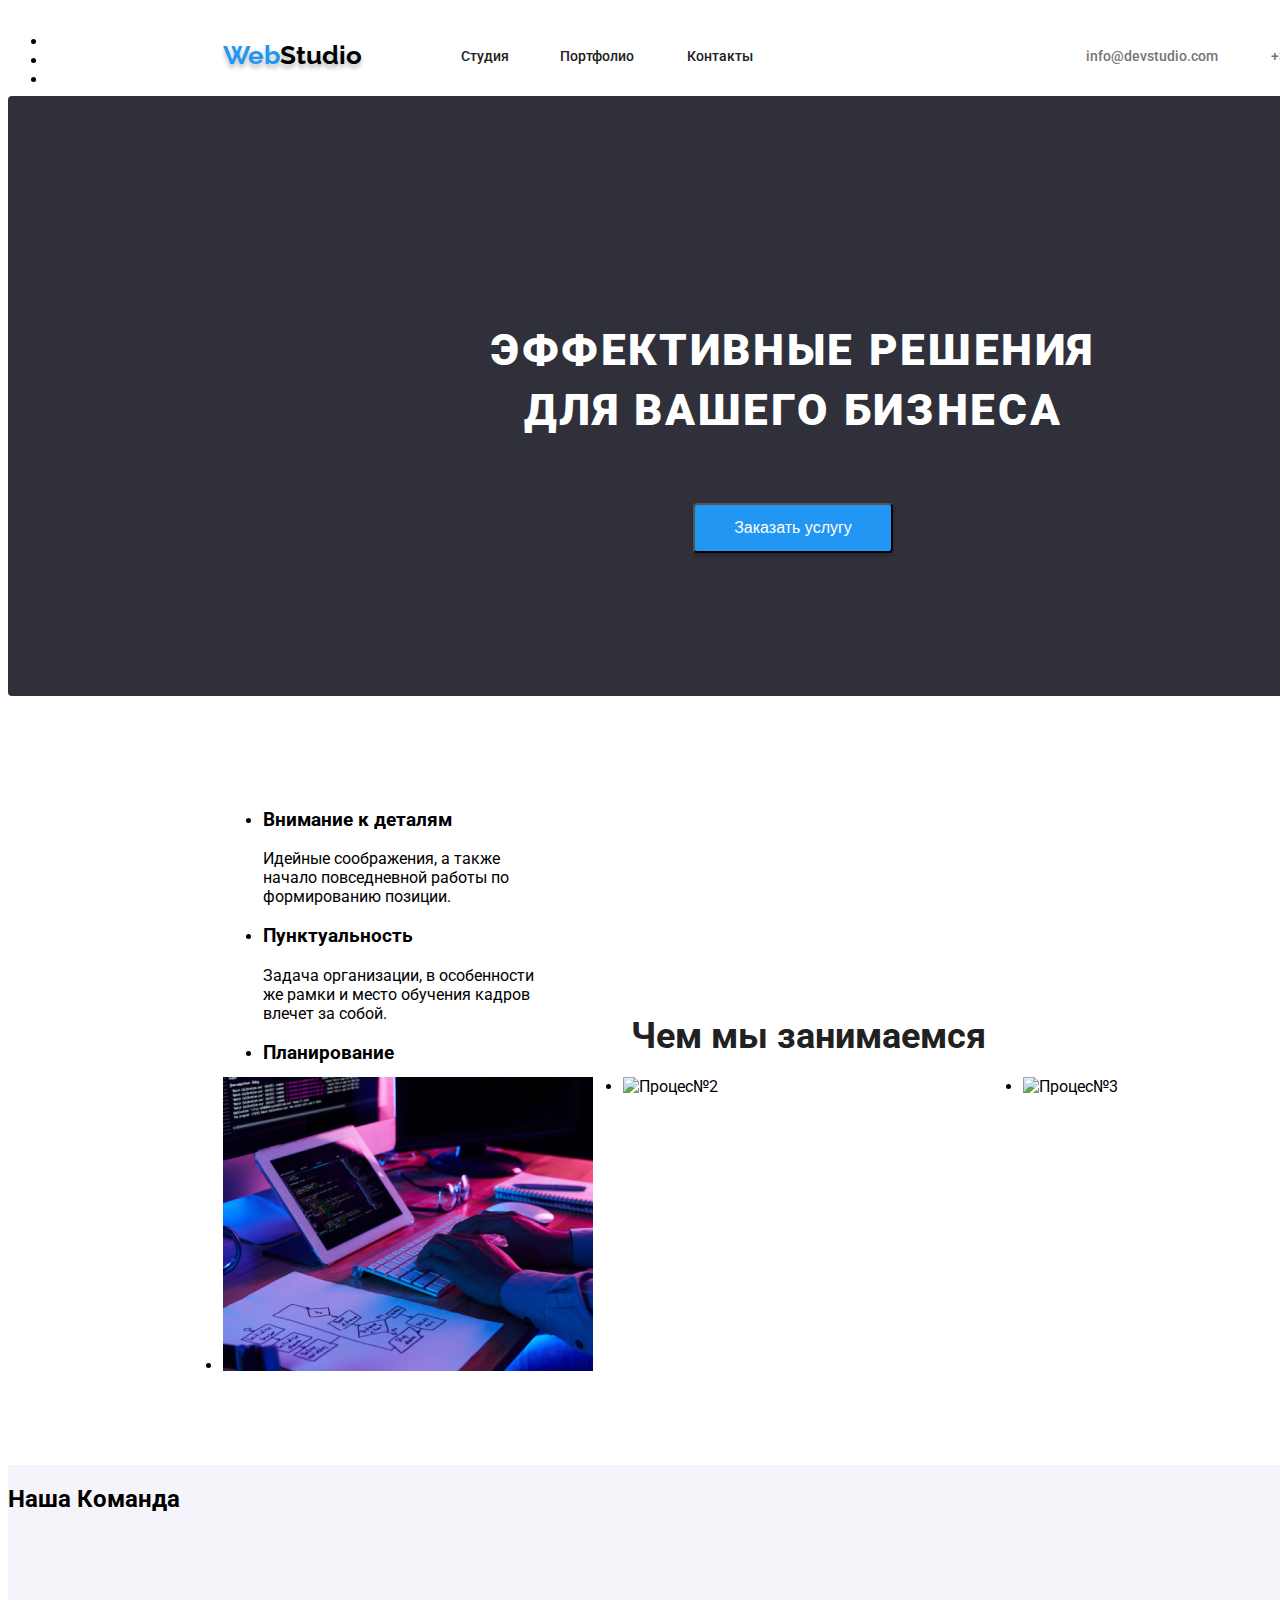
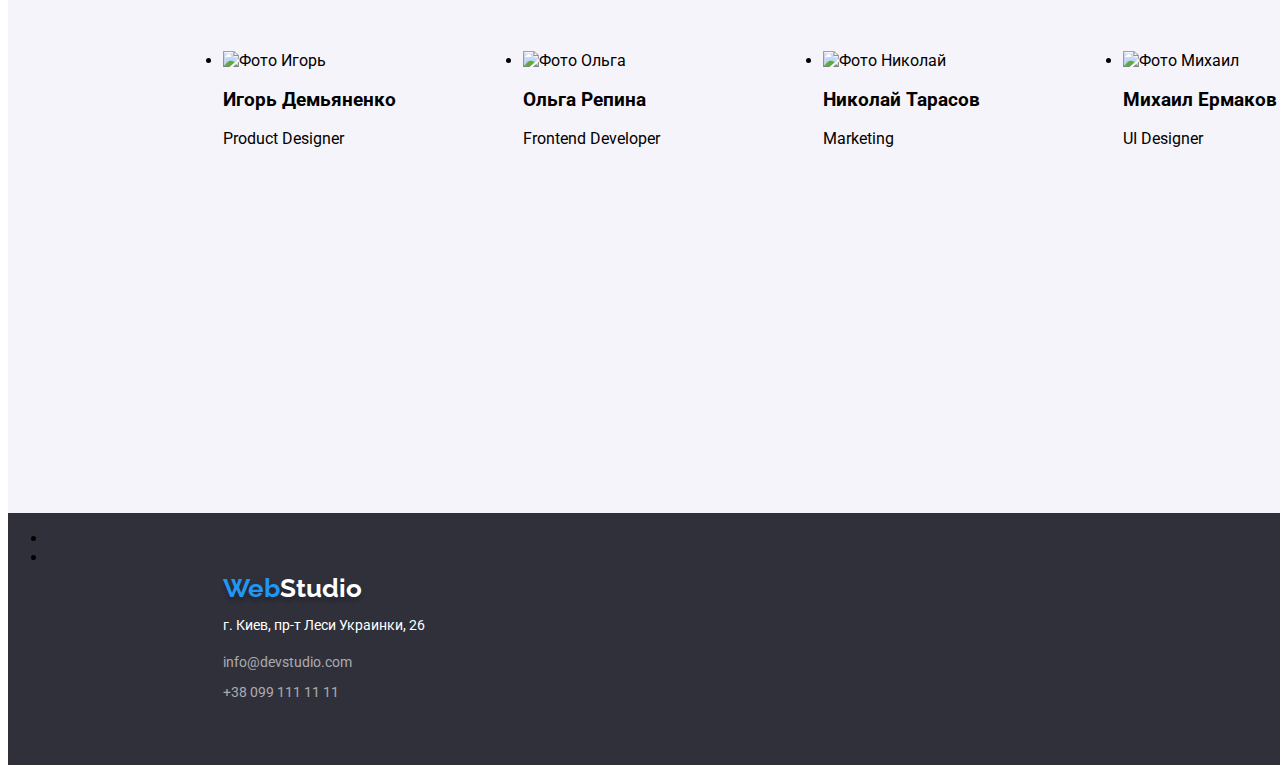
==== index.html @ 40a7eb58 "photo apgr" ====
<!DOCTYPE html>
<html lang="ru">
<head>
    <meta charset="UTF-8">
    <meta http-equiv="X-UA-Compatible" content="IE=edge">
    <meta name="viewport" content="width=device-width, initial-scale=1.0">
    <title>Document</title>
    <link rel="preconnect" href="https://fonts.googleapis.com">
    <link rel="preconnect" href="https://fonts.gstatic.com" crossorigin>
    <link href="https://fonts.googleapis.com/css2?family=Roboto:wght@400;500;700;900&display=swap" rel="stylesheet">
    <link href="https://fonts.googleapis.com/css2?family=Raleway:wght@700&display=swap" rel="stylesheet">
    <link rel="stylesheet" href="./css/styles.css">
</head>
<body class="body-main">
    <!--Шапка сайта-->
    <header>
        <div class="page">
        <nav>
            <a  href="" class="title">Web<span class="accent-main">Studio</span></a>
            <ul>
                <li><a href="" class="headline_1">Студия</a></li>
                <li><a href="./portfolio.html" class="headline_2">Портфолио</a></li>
                <li><a href="" class="headline_3">Контакты</a></li>
            </ul>
            </nav>
            <ul>
                <li><a href="mailto:info@devstudio.com" class="caption_1" target="_blank" rel="noreferrer noopener" >info@devstudio.com</a></li>
                <li><a href="tel:+380961111111" class="caption_2">+38 096 111 11 11</a></li>
            </ul>
    </div>
    </header>
    <main>
        <!--Герой-->
        <section class="hero">
            <h1 class="page-main">Эффективные решения для вашего бизнеса</h1>
           <button type="button" class="btn-main">Заказать услугу</button>
        </section>
        <!--Особенности-->
        <section class="content">
            <ul>
                <li>
                    <h3>Внимание к деталям</h3>
                    <p>Идейные соображения, а также <br> начало повседневной работы по <br> формированию позиции.</p>
                </li>
                <li>
                    <h3>Пунктуальность</h3>
                    <p>Задача организации, в особенности <br> же рамки и место обучения кадров <br> влечет за собой.</p>
                </li>
                <li>
                    <h3>Планирование</h3>
                    <p>Равным образом консультация с <br> широким активом в значительной <br> степени обуславливает.</p>
                </li>
                <li>
                    <h3>Современные технологии</h3>
                    <p>Значимость этих проблем настолько <br> очевидна, что реализация плановых <br> заданий.</p>
                </li>
            </ul>
        </section>
        <!--Чем занимаемся-->
        <section>
            <h2 class="row-main">Чем мы занимаемся</h2>
        <ul>
            <li class="img-box1">
                <img src="./images/box1new.jpg" width="370" alt="Процес№1">
            </li>
            <li class="img-box2">
                <img src="./Images/box2.png" width="370" alt="Процес№2">
            </li>
            <li class="img-box3">
                <img src="./Images/box3.png" width="370" alt="Процес№3">
            </li>
        </ul>
        </section>
        <!--Наша команда-->
        <section class="our-team">
                <h2 class="row-team">Наша Команда</h2>           
            <ul>
                <li class="team-1">
                    <img src="./Images/img.jpg" width="270" alt="Фото Игорь">
                    <h3>Игорь Демьяненко</h3>
                    <p lang="en">Product Designer</p>
                </li>
                <li class="team-2">
                    <img src="./Images/img1.jpg" width="270" alt="Фото Ольга">
                    <h3>Ольга Репина</h3>
                    <p lang="en">Frontend Developer</p>
                </li>
                <li class="team-3">
                    <img src="./Images/img2.jpg" width="270" alt="Фото Николай">
                    <h3>Николай Тарасов</h3>
                    <p lang="en">Marketing</p>
                </li>
                <li class="team-4">
                    <img src="./Images/img3.jpg" width="270" alt="Фото Михаил">
                    <h3>Михаил Ермаков</h3>
                    <p lang="en">UI Designer</p>
                </li>
            </ul>
        </section>
    </main>
    <!--Футер-->
    <footer class="footer-main">
        <address>
        <a href="" class="title-down">Web<span class="accent-footer">Studio</span></a>
        <p class="address">г. Киев, пр-т Леси Украинки, 26</p>
        <ul>
            <li>
                <a href="mailto:info@devstudio.com" class="mail"  target="_blank" rel="noreferrer noopener" >info@devstudio.com</a>   
            </li>
            <li>
                <a href="" class="tel">+38 099 111 11 11</a>
            </li>
        </ul>
    </address>
    </footer>
    
</body>
</html>
---- css/styles.css ----
/* PORTFOLIO */


a{
    text-decoration: none;
}
.body{
position: relative;
width: 1600px;
height: 1880px;
background: #FFFFFF;
}
body{
    font-family: 'Roboto', sans-serif;
}

/* WebStudio */
.title{
position: absolute;
width: 145px;
height: 31px;
left: 215px;
top: 24px;
font-family: 'Raleway', sans-serif;
font-style: normal;
font-weight: bold;
font-size: 26px;
line-height: 31px;
color: #2196F3;

text-shadow: 0px 4px 4px rgba(0, 0, 0, 0.25);
}
.accent-main{
    color:black;
}

/* Menu nav */
.page{
position: absolute;
width: 1600px;
height: 80px;
left: 0px;
top: 0px;
}
.headline_1{
position: absolute;
width: 49px;
height: 16px;
left: 453px;
top: 32px;
font-weight: 500;
font-size: 14px;
line-height: 16px;
color: #212121;
}
.headline_1:hover{color:#2196F3;}

.headline_2{
position: absolute;
width: 77px;
height: 16px;
left: 552px;
top: 32px;
font-weight: 500;
font-size: 14px;
line-height: 16px;
color: #212121;
}
.headline_2:hover{color: #2196F3;}

.headline_3{
position: absolute;
width: 68px;
height: 16px;
left: 679px;
top: 32px;
font-weight: 500;
font-size: 14px;
line-height: 16px;
color: #212121
}
.headline_3:hover{color:#2196F3;}

.caption_1{
    position: absolute;
    width: 135px;
    height: 16px;
    left: 1078px;
    top: 32px;
    font-weight: 500;
    font-size: 14px;
    line-height: 16px;
    color: #757575;
}
.caption_1:hover{color: #2196F3;}
.caption_2{
    position: absolute;
    width: 122px;
    height: 16px;
    left: 1263px;
    top: 32px;
    font-weight: 500;
    font-size: 14px;
    line-height: 16px;
    color: #757575;
}
.caption_2:hover{color: #2196F3;}


/* Main nav */


.main{
    position: absolute;
    width: 1170px;
    height: 1360px;
    left: 215px;
    top: 174px;
}

.row{
margin-left: 495px;
margin-right: 494px;
margin-bottom: 34px;
}

.btn{
    font-weight: 500;
    font-size: 16px;
    line-height: 26px;
    text-align: center;
    letter-spacing: 0.03em;
    color: #212121;
}
.row .btn:active{color: #2196F3;}

.list{
padding-left: 215px;
padding-right: 215px;
padding-top: 174px;
}
.img_1{
    position: absolute;
    width: 370px;
    height: 404px;
    left: 215px;
    top: 262px;
    }
    .img_2{
    position: absolute;
    width: 370px;
    height: 404px;
    left: 615px;
    top: 262px;
    }
    .img_3{
    position: absolute;
    width: 370px;
    height: 404px;
    left: 1015px;
    top: 262px;
    }
    .img_4{
    position: absolute;
    width: 370px;
    height: 404px;
    left: 215px;
    top: 696px;
    }
    .img_5{
    position: absolute;
    width: 370px;
    height: 404px;
    left: 615px;
    top: 696px;
    }
    .img_6{
    position: absolute;
    width: 370px;
    height: 404px;
    left: 1015px;
    top: 696px;
    }
    .img_7{
    position: absolute;
    width: 370px;
    height: 404px;
    left: 215px;
    top: 1130px;
    }
    .img_8{
    position: absolute;
    width: 370px;
    height: 404px;
    left: 615px;
    top: 1130px;
    }
    .img_9{
    position: absolute;
    width: 370px;
    height: 404px;
    left: 1015px;
    top: 1130px;
    }


/* Footer */


.footer{
    position: absolute;
width: 1600px;
height: 252px;
left: 0px;
top: 1628px;
background-color: #2F303A;
}
.title-down{
position: absolute;
left: 215px;
top: 60px;
right: 1240px;
bottom: 161px;
font-family: 'Raleway', sans-serif;
font-style: normal;
font-weight: bold;
font-size: 26px;
color: #2196F3;
text-shadow:  0px 4px 4px rgba(0, 0, 0, 0.25);
}
.accent-footer{
    color:#FFFFFF;
}


/* Adress nav */


.address{
    position: absolute;
left: 215px;
right: 1154px;
top: 90px;
bottom: 120px;
font-size: 14px;
font-style: normal;
color: #FFFFFF;
}
.mail{
    position: absolute;
left: 215px;
right: 1154px;
top: 141px;
bottom: 90px;
font-size: 14px;
font-style: normal;
color: #FFFFFF99;
}
.tel{
    position: absolute;
left: 215px;
right: 1154px;
top: 171px;
bottom: 60px;
font-size: 14px;
font-style: normal;
color: #FFFFFF99;
}



/* MAIN PAGE */


.body-main{
    position: relative;
    width: 1600px;
    height: 2349px;
    
    background: #FFFFFF;
}



.hero{
    position: absolute;
    width: 1600px;
    height: 600px;
    left: 0px;
    top: 80px;
    border-radius: 4px;
    margin-bottom: 112px;
background-color: #2F303A;
}

.page-main{
position: absolute;
width: 696px;
height: 120px;
left: 437px;
right: 467px;
top: 195px;
bottom: 285px;
font-weight: 900;
font-size: 44px;
line-height: 60px;
text-align: center;
letter-spacing: 0.06em;
text-transform: uppercase;
color: #FFFFFF;
}

.btn-main{
position: absolute;
width: 200px;
height: 50px;
left: 685px;
top: 407px;
font-weight: 500;
font-size: 16px;
line-height: 26px;
text-align: center;
background: #2196F3;
box-shadow: 0px 4px 4px rgba(0, 0, 0, 0.15);
border-radius: 4px;
color: white;
}

.content{
    position: absolute;
width: 1170px;
height: 101px;
left: 215px;
top: 774px;
margin-bottom: 94px;
}


.row-main{
position: absolute;
width: 376px;
height: 42px;
left: 612px;
top: 969px;
font-size: 36px;
line-height: 42px;
text-align: center;
margin-bottom: 94px;

color: #212121;
}

.img-box1{
position: absolute;
left: 215px;
top: 1061px;
}

.img-box2{
position: absolute;
left: 615px;
top: 1061px;
}

.img-box3{
position: absolute;
left: 1015px;
top: 1061px;
}

.our-team{
    position: absolute;
    width: 1600px;
    height: 648px;
    left: 0px;
    top: 1449px;    
    background-color: #F5F4FA;
    }
}

.row-team{
    position: absolute;
    width: 264px;
    height: 42px;
    left: 668px;
    top: 1543px;
    font-style: normal;
    font-weight: bold;
    font-size: 36px;
    line-height: 42px;
    text-align: center;
    letter-spacing: 0.03em;
    color: #212121;
}

.team-1{
position: absolute;
left: 215px;
right: 1115px;
bottom: 94px;
top: 186px;
}

.team-2{
    position: absolute;
left: 515px;
right: 815px;
bottom: 94px;
top: 186px;
}

.team-3{
position: absolute;
left: 815px;
right: 515px;
bottom: 94px;
top: 186px;
}

.team-4{
    position: absolute;
    left: 1115px;
    right: 215px;
    bottom: 94px;
    top: 186px;
}

.footer-main{
    position: absolute;
    width: 1600px;
    height: 252px;
    left: 0px;
    top: 2097px;
    background-color: #2F303A;
}
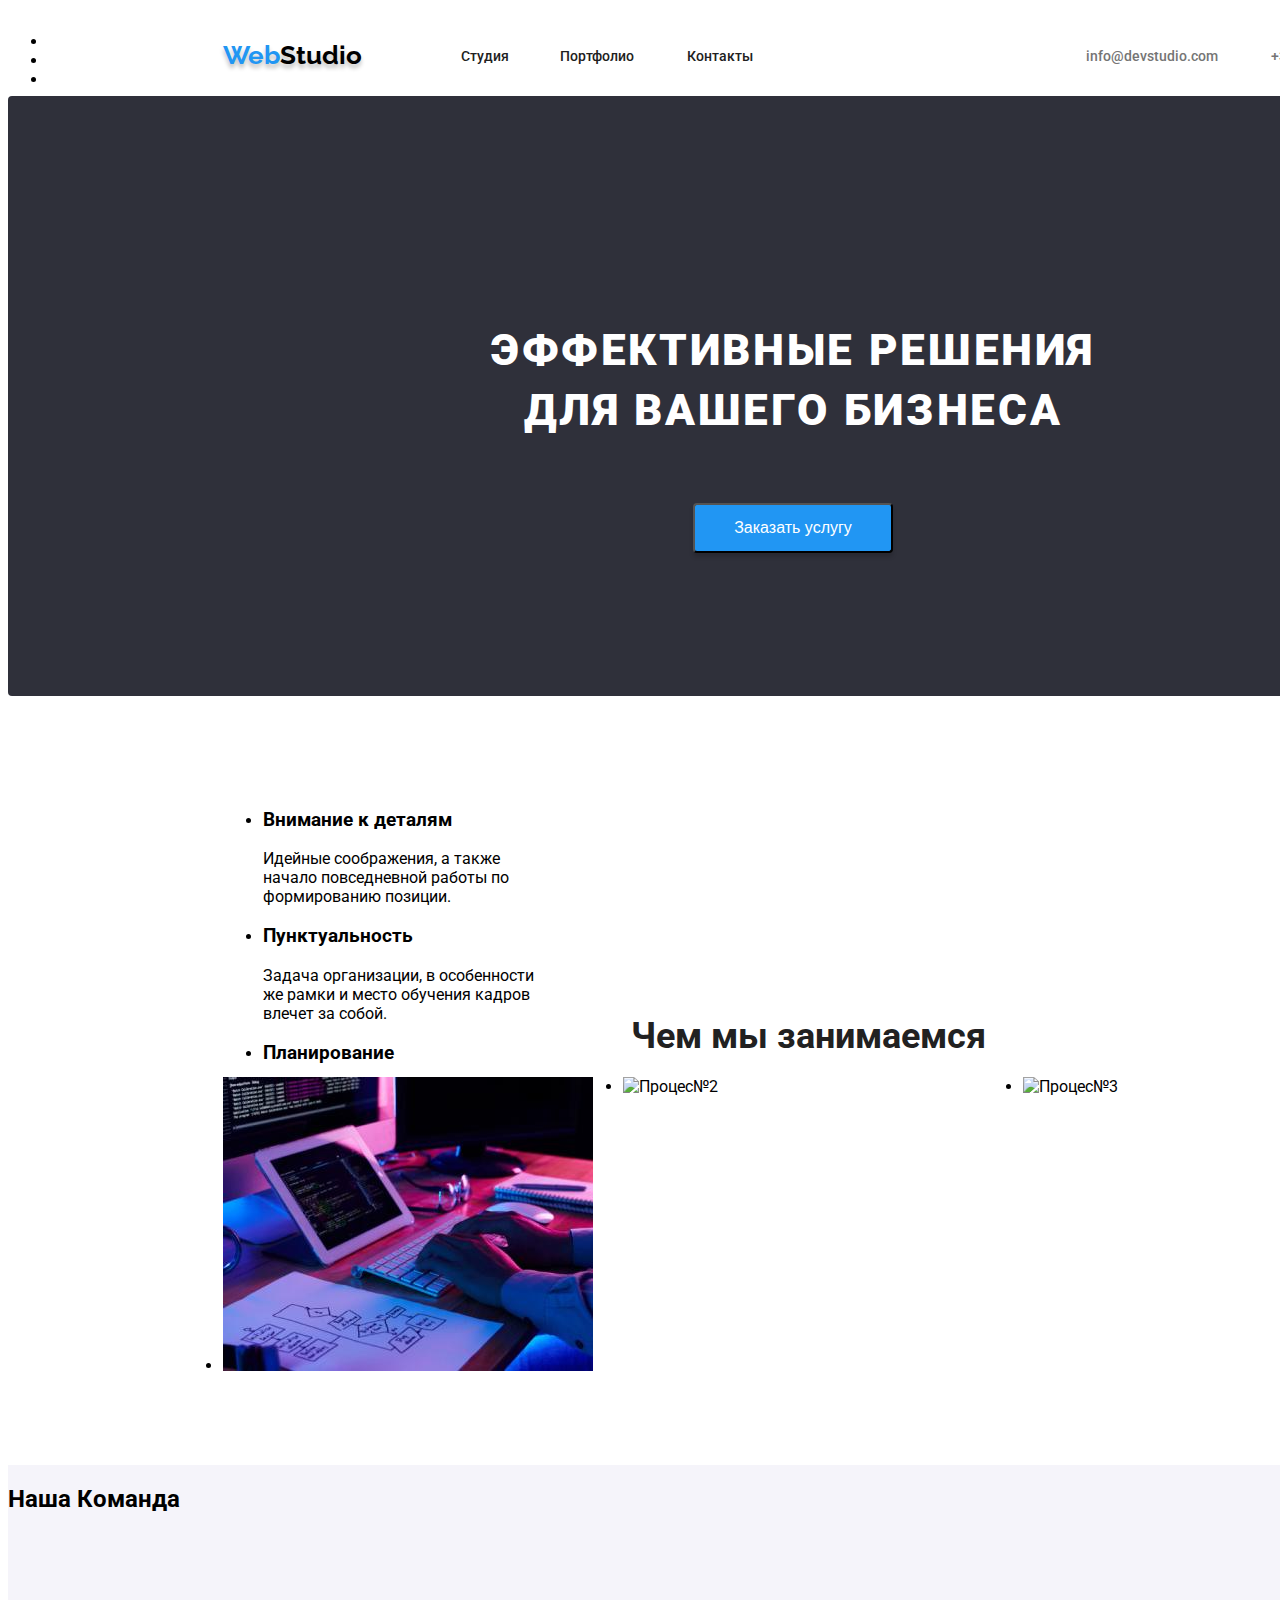
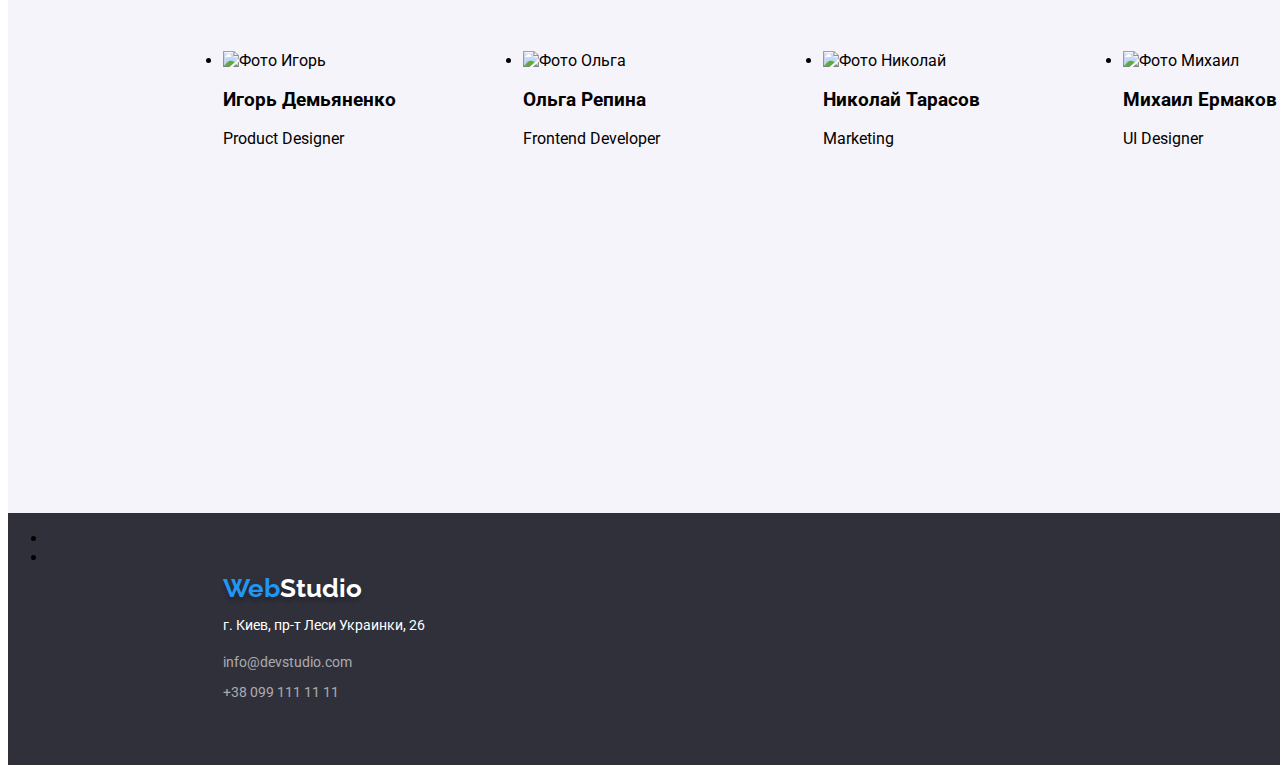
==== commit 60c8fca7: "css 2 pagezz" ====
--- a/index.html
+++ b/index.html
@@ -61,13 +61,13 @@
             <h2 class="row-main">Чем мы занимаемся</h2>
         <ul>
             <li class="img-box1">
-                <img src="./images/box1new.jpg" width="370" alt="Процес№1">
+                <img src="./images/box-1.jpg" width="370" alt="Процес№1">
             </li>
             <li class="img-box2">
-                <img src="./Images/box2.png" width="370" alt="Процес№2">
+                <img src="./Images/box-2.jpg" width="370" alt="Процес№2">
             </li>
             <li class="img-box3">
-                <img src="./Images/box3.png" width="370" alt="Процес№3">
+                <img src="./Images/box-3.jpg" width="370" alt="Процес№3">
             </li>
         </ul>
         </section>
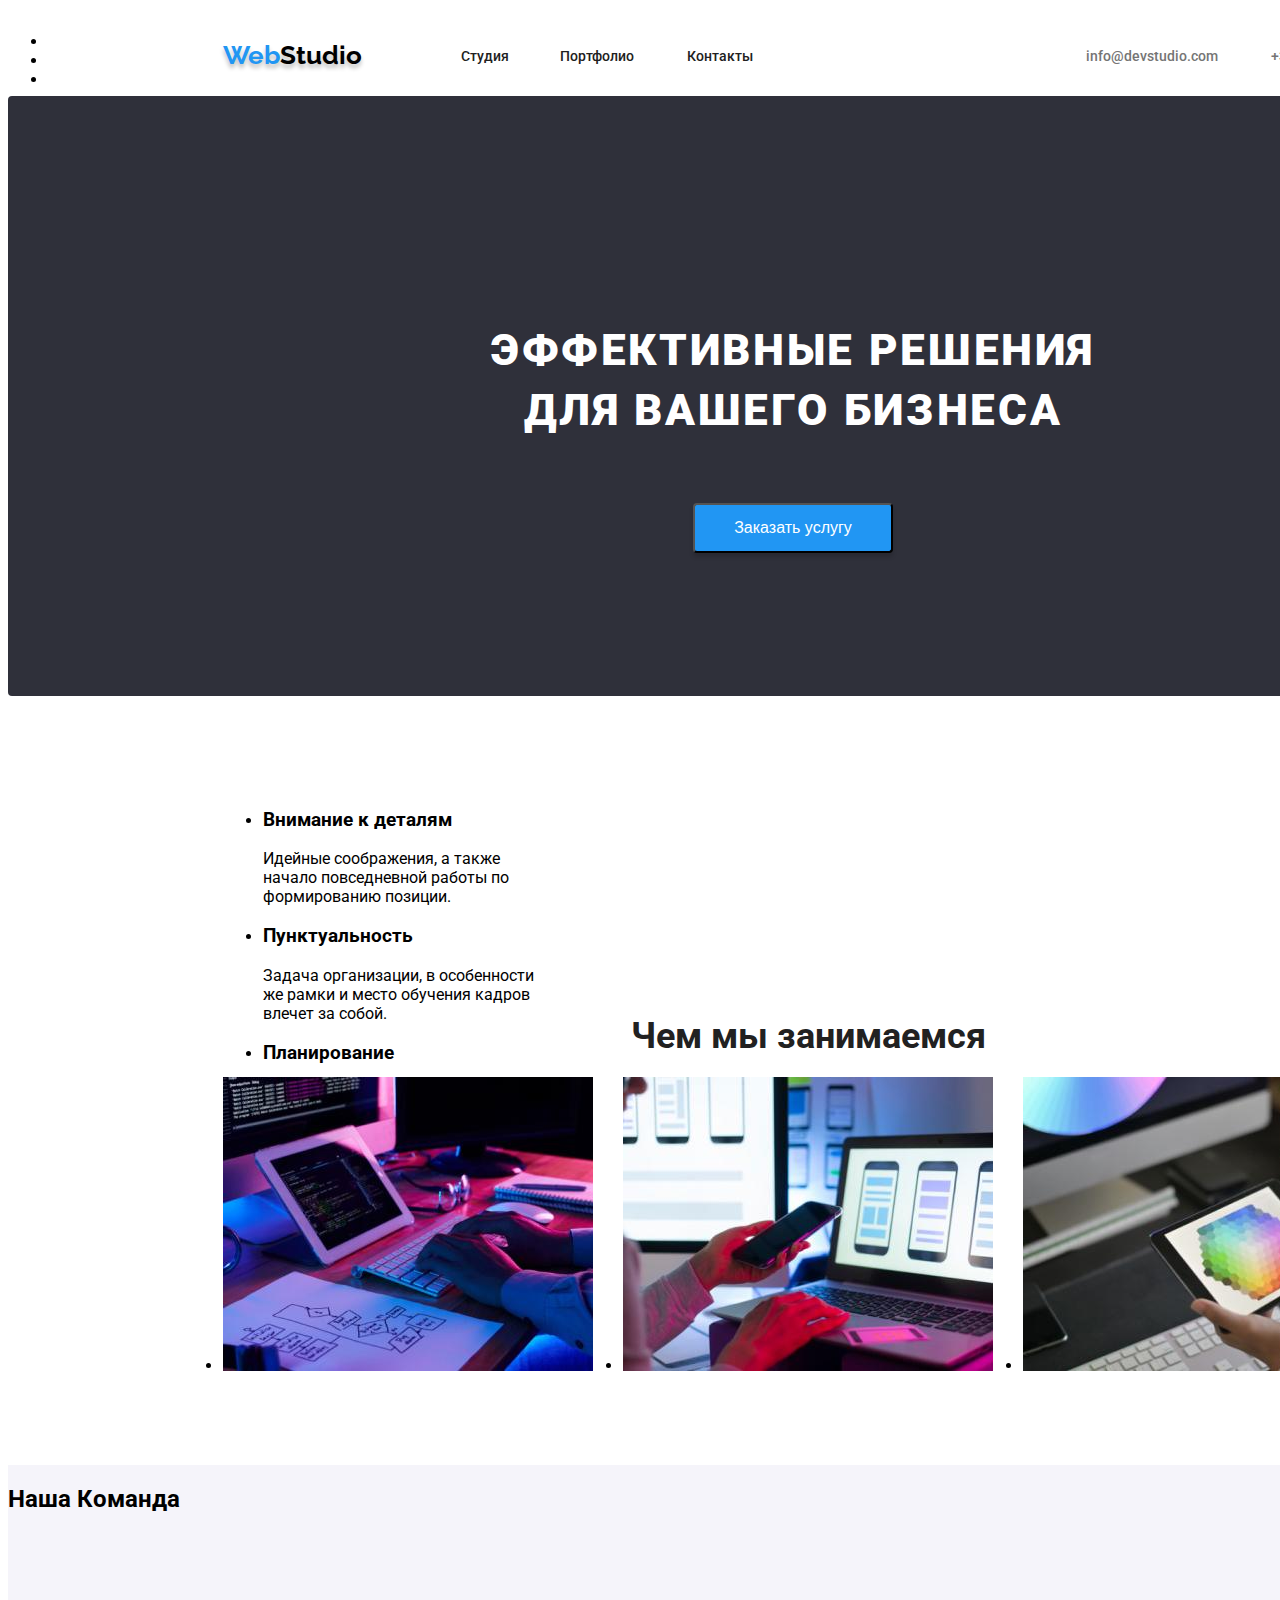
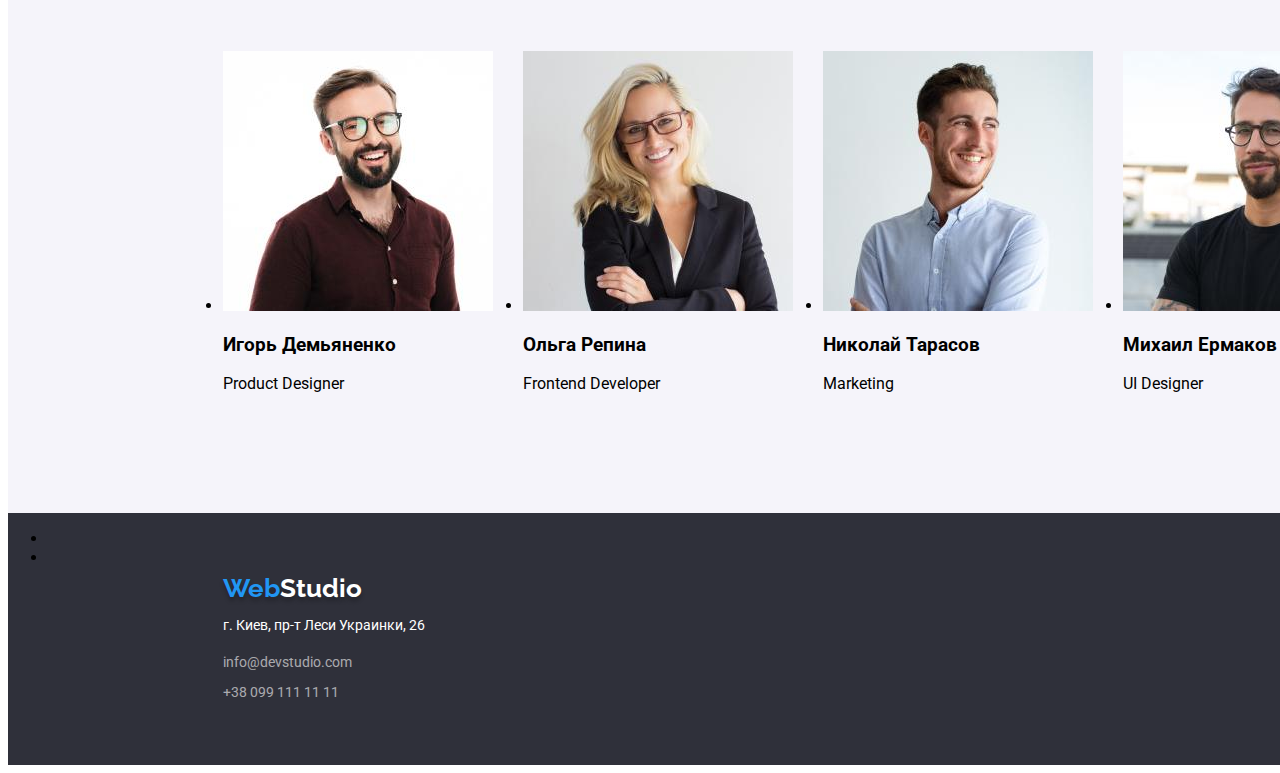
==== commit 98a61631: "css 2 pages changes" ====
--- a/index.html
+++ b/index.html
@@ -64,10 +64,10 @@
                 <img src="./images/box-1.jpg" width="370" alt="Процес№1">
             </li>
             <li class="img-box2">
-                <img src="./Images/box-2.jpg" width="370" alt="Процес№2">
+                <img src="./images/box-2.jpg" width="370" alt="Процес№2">
             </li>
             <li class="img-box3">
-                <img src="./Images/box-3.jpg" width="370" alt="Процес№3">
+                <img src="./images/box-3.jpg" width="370" alt="Процес№3">
             </li>
         </ul>
         </section>
@@ -76,22 +76,22 @@
                 <h2 class="row-team">Наша Команда</h2>           
             <ul>
                 <li class="team-1">
-                    <img src="./Images/img.jpg" width="270" alt="Фото Игорь">
+                    <img src="./images/img-i.jpg" width="270" alt="Фото Игорь">
                     <h3>Игорь Демьяненко</h3>
                     <p lang="en">Product Designer</p>
                 </li>
                 <li class="team-2">
-                    <img src="./Images/img1.jpg" width="270" alt="Фото Ольга">
+                    <img src="./images/img-o.jpg" width="270" alt="Фото Ольга">
                     <h3>Ольга Репина</h3>
                     <p lang="en">Frontend Developer</p>
                 </li>
                 <li class="team-3">
-                    <img src="./Images/img2.jpg" width="270" alt="Фото Николай">
+                    <img src="./images/img-n.jpg" width="270" alt="Фото Николай">
                     <h3>Николай Тарасов</h3>
                     <p lang="en">Marketing</p>
                 </li>
                 <li class="team-4">
-                    <img src="./Images/img3.jpg" width="270" alt="Фото Михаил">
+                    <img src="./images/img-m.jpg" width="270" alt="Фото Михаил">
                     <h3>Михаил Ермаков</h3>
                     <p lang="en">UI Designer</p>
                 </li>
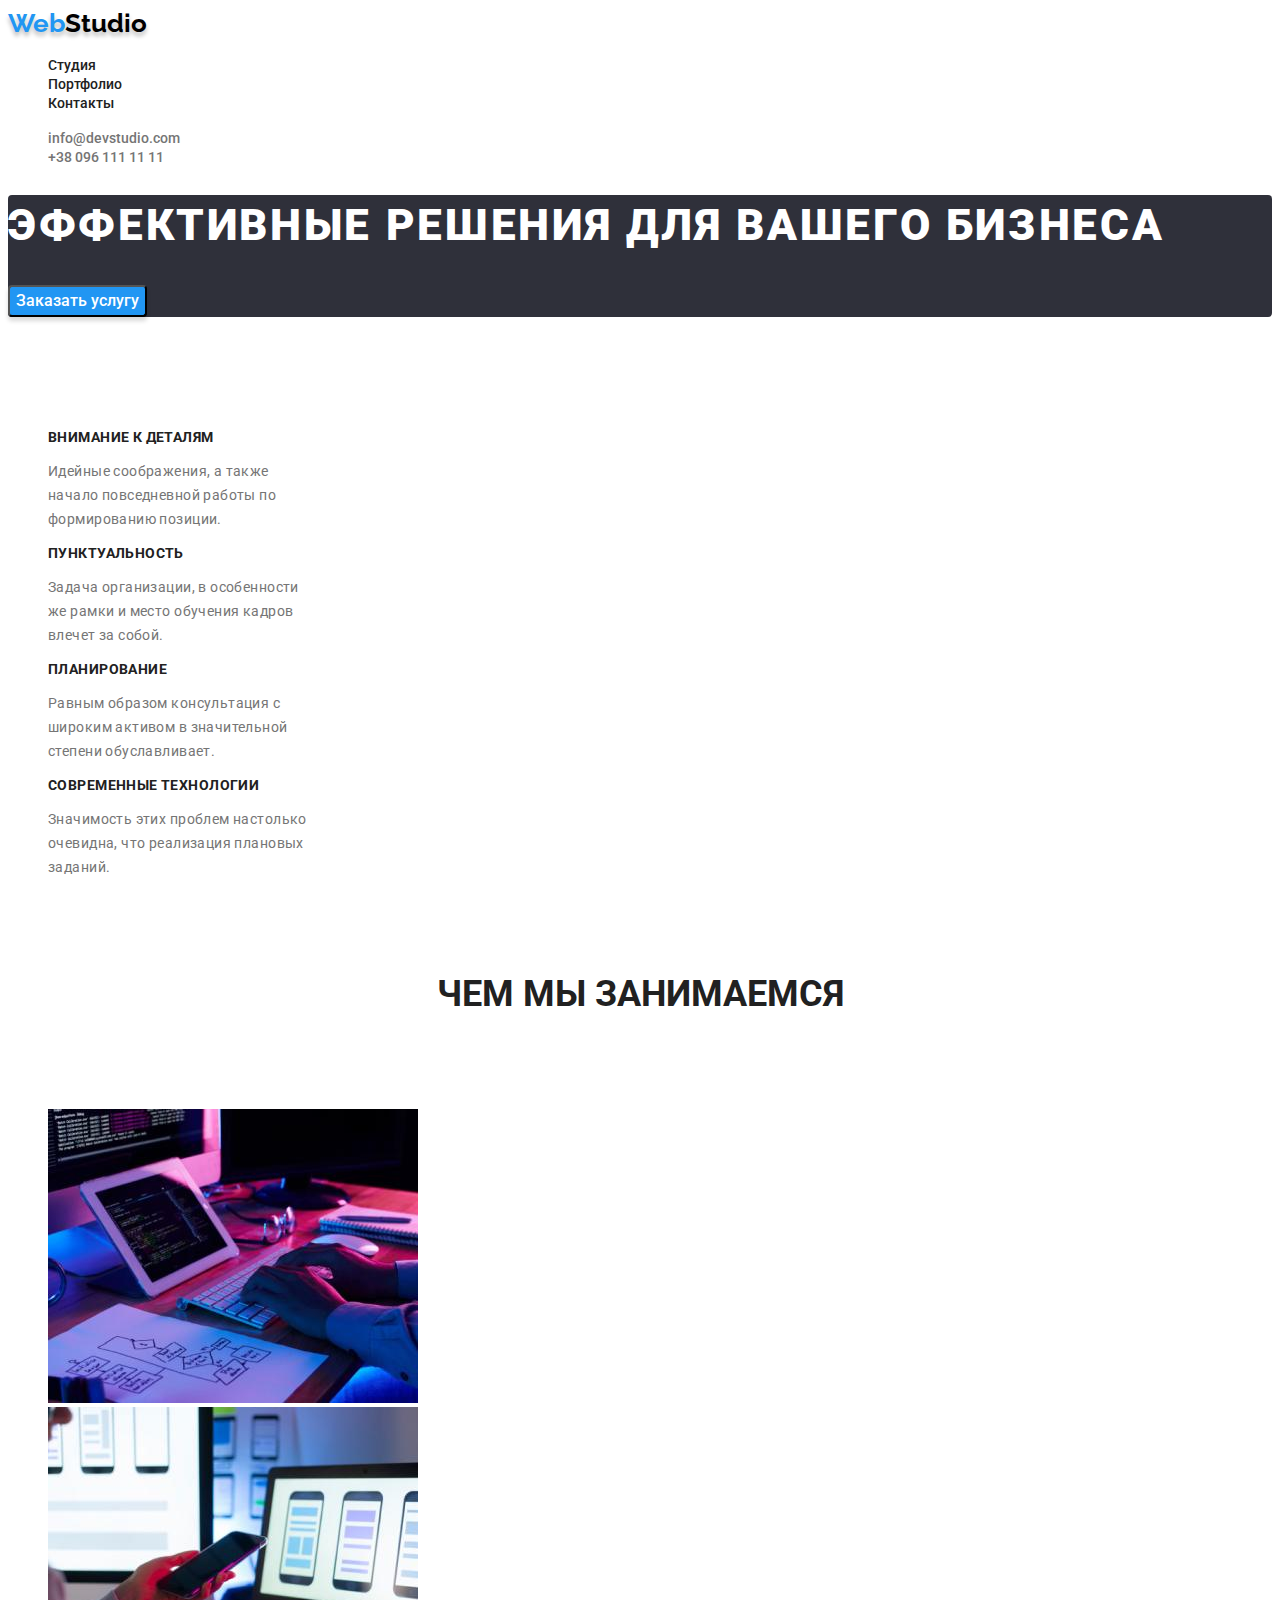
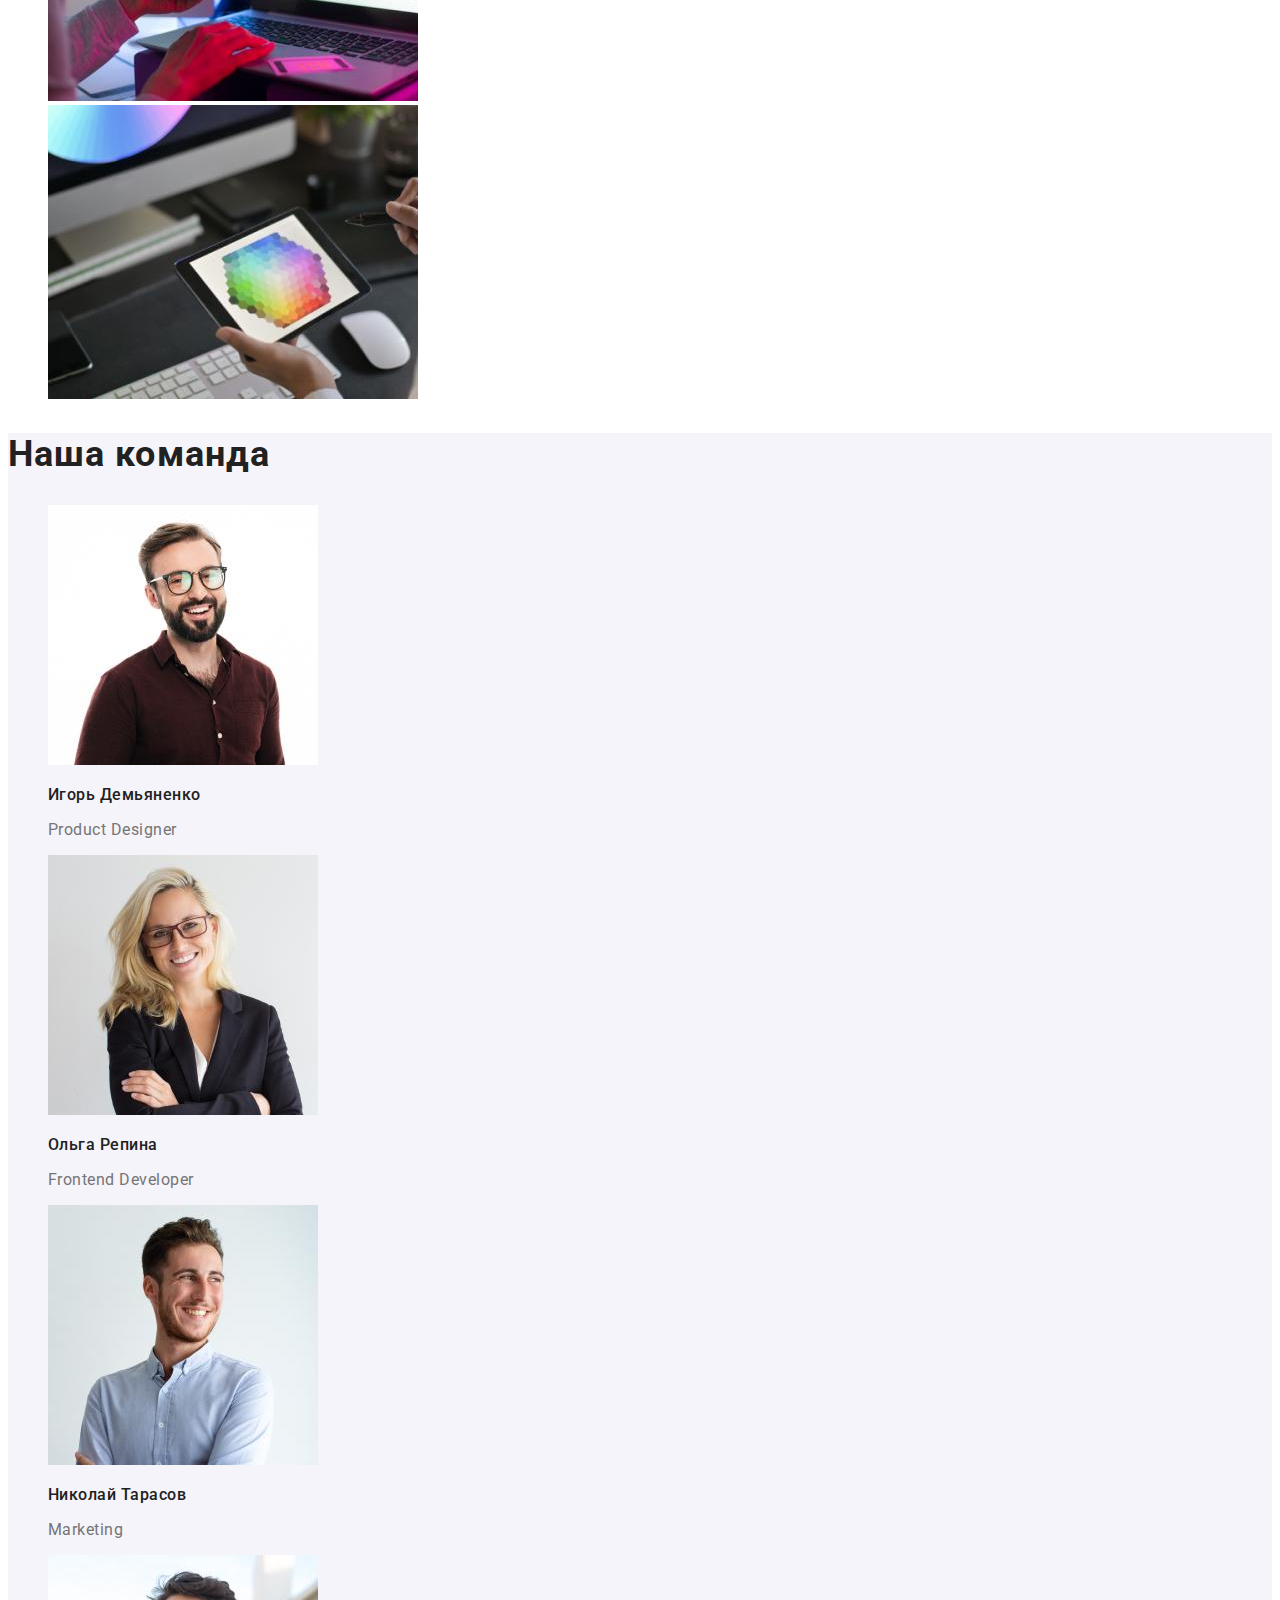
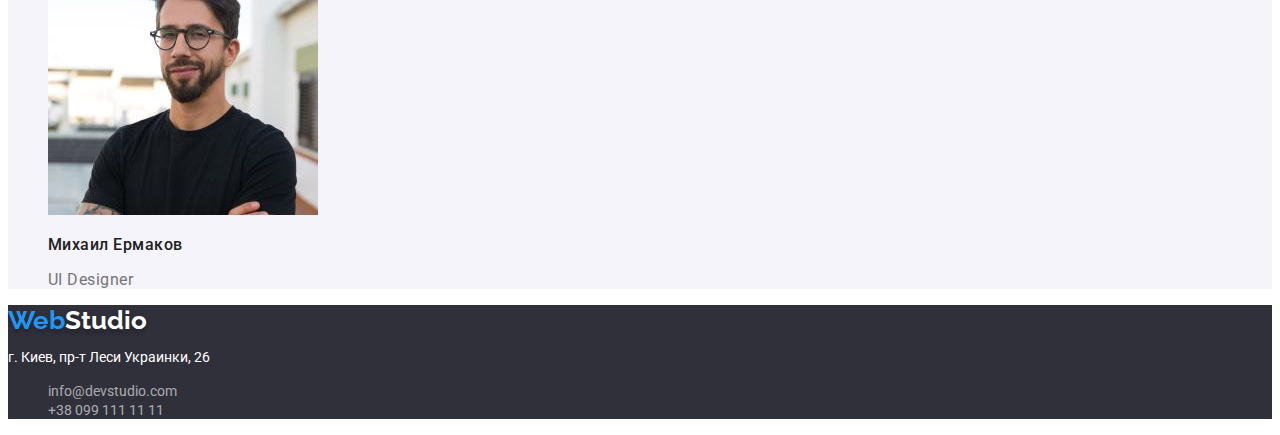
==== commit 6caf7b6f: "css 2 pagez cover" ====
--- a/index.html
+++ b/index.html
@@ -39,20 +39,20 @@
         <section class="content">
             <ul>
                 <li>
-                    <h3>Внимание к деталям</h3>
-                    <p>Идейные соображения, а также <br> начало повседневной работы по <br> формированию позиции.</p>
+                    <h3 class="main-content">Внимание к деталям</h3>
+                    <p class="about-main">Идейные соображения, а также <br> начало повседневной работы по <br> формированию позиции.</p>
                 </li>
                 <li>
-                    <h3>Пунктуальность</h3>
-                    <p>Задача организации, в особенности <br> же рамки и место обучения кадров <br> влечет за собой.</p>
+                    <h3 class="main-content">Пунктуальность</h3>
+                    <p class="about-main">Задача организации, в особенности <br> же рамки и место обучения кадров <br> влечет за собой.</p>
                 </li>
                 <li>
-                    <h3>Планирование</h3>
-                    <p>Равным образом консультация с <br> широким активом в значительной <br> степени обуславливает.</p>
+                    <h3 class="main-content">Планирование</h3>
+                    <p class="about-main">Равным образом консультация с <br> широким активом в значительной <br> степени обуславливает.</p>
                 </li>
                 <li>
-                    <h3>Современные технологии</h3>
-                    <p>Значимость этих проблем настолько <br> очевидна, что реализация плановых <br> заданий.</p>
+                    <h3 class="main-content">Современные технологии</h3>
+                    <p class="about-main">Значимость этих проблем настолько <br> очевидна, что реализация плановых <br> заданий.</p>
                 </li>
             </ul>
         </section>
@@ -73,27 +73,27 @@
         </section>
         <!--Наша команда-->
         <section class="our-team">
-                <h2 class="row-team">Наша Команда</h2>           
+                <h2 class="row-team">Наша команда</h2>           
             <ul>
                 <li class="team-1">
                     <img src="./images/img-i.jpg" width="270" alt="Фото Игорь">
-                    <h3>Игорь Демьяненко</h3>
-                    <p lang="en">Product Designer</p>
+                    <h3 class="team-name">Игорь Демьяненко</h3>
+                    <p class="team-position" lang="en">Product Designer</p>
                 </li>
                 <li class="team-2">
                     <img src="./images/img-o.jpg" width="270" alt="Фото Ольга">
-                    <h3>Ольга Репина</h3>
-                    <p lang="en">Frontend Developer</p>
+                    <h3 class="team-name">Ольга Репина</h3>
+                    <p class="team-position" lang="en">Frontend Developer</p>
                 </li>
                 <li class="team-3">
                     <img src="./images/img-n.jpg" width="270" alt="Фото Николай">
-                    <h3>Николай Тарасов</h3>
-                    <p lang="en">Marketing</p>
+                    <h3 class="team-name">Николай Тарасов</h3>
+                    <p class="team-position" lang="en">Marketing</p>
                 </li>
                 <li class="team-4">
                     <img src="./images/img-m.jpg" width="270" alt="Фото Михаил">
-                    <h3>Михаил Ермаков</h3>
-                    <p lang="en">UI Designer</p>
+                    <h3 class="team-name">Михаил Ермаков</h3>
+                    <p class="team-position" lang="en">UI Designer</p>
                 </li>
             </ul>
         </section>
--- a/css/styles.css
+++ b/css/styles.css
@@ -5,6 +5,10 @@
 a{
     text-decoration: none;
 }
+li{
+    list-style: none;
+}
+
 .body{
 position: relative;
 width: 1600px;
@@ -15,13 +19,10 @@
     font-family: 'Roboto', sans-serif;
 }
 
+
+
 /* WebStudio */
 .title{
-position: absolute;
-width: 145px;
-height: 31px;
-left: 215px;
-top: 24px;
 font-family: 'Raleway', sans-serif;
 font-style: normal;
 font-weight: bold;
@@ -36,19 +37,8 @@
 }
 
 /* Menu nav */
-.page{
-position: absolute;
-width: 1600px;
-height: 80px;
-left: 0px;
-top: 0px;
-}
+
 .headline_1{
-position: absolute;
-width: 49px;
-height: 16px;
-left: 453px;
-top: 32px;
 font-weight: 500;
 font-size: 14px;
 line-height: 16px;
@@ -57,11 +47,6 @@
 .headline_1:hover{color:#2196F3;}
 
 .headline_2{
-position: absolute;
-width: 77px;
-height: 16px;
-left: 552px;
-top: 32px;
 font-weight: 500;
 font-size: 14px;
 line-height: 16px;
@@ -70,11 +55,6 @@
 .headline_2:hover{color: #2196F3;}
 
 .headline_3{
-position: absolute;
-width: 68px;
-height: 16px;
-left: 679px;
-top: 32px;
 font-weight: 500;
 font-size: 14px;
 line-height: 16px;
@@ -83,11 +63,6 @@
 .headline_3:hover{color:#2196F3;}
 
 .caption_1{
-    position: absolute;
-    width: 135px;
-    height: 16px;
-    left: 1078px;
-    top: 32px;
     font-weight: 500;
     font-size: 14px;
     line-height: 16px;
@@ -95,11 +70,6 @@
 }
 .caption_1:hover{color: #2196F3;}
 .caption_2{
-    position: absolute;
-    width: 122px;
-    height: 16px;
-    left: 1263px;
-    top: 32px;
     font-weight: 500;
     font-size: 14px;
     line-height: 16px;
@@ -111,27 +81,18 @@
 /* Main nav */
 
 
-.main{
-    position: absolute;
-    width: 1170px;
-    height: 1360px;
-    left: 215px;
-    top: 174px;
-}
+
 
 .row{
-margin-left: 495px;
-margin-right: 494px;
-margin-bottom: 34px;
 }
 
 .btn{
     font-weight: 500;
     font-size: 16px;
     line-height: 26px;
-    text-align: center;
     letter-spacing: 0.03em;
     color: #212121;
+    font-family: inherit;
 }
 .row .btn:active{color: #2196F3;}
 
@@ -140,88 +101,43 @@
 padding-right: 215px;
 padding-top: 174px;
 }
-.img_1{
-    position: absolute;
-    width: 370px;
-    height: 404px;
-    left: 215px;
-    top: 262px;
-    }
-    .img_2{
-    position: absolute;
-    width: 370px;
-    height: 404px;
-    left: 615px;
-    top: 262px;
-    }
-    .img_3{
-    position: absolute;
-    width: 370px;
-    height: 404px;
-    left: 1015px;
-    top: 262px;
-    }
-    .img_4{
-    position: absolute;
-    width: 370px;
-    height: 404px;
-    left: 215px;
-    top: 696px;
-    }
-    .img_5{
-    position: absolute;
-    width: 370px;
-    height: 404px;
-    left: 615px;
-    top: 696px;
-    }
-    .img_6{
-    position: absolute;
-    width: 370px;
-    height: 404px;
-    left: 1015px;
-    top: 696px;
-    }
-    .img_7{
-    position: absolute;
-    width: 370px;
-    height: 404px;
-    left: 215px;
-    top: 1130px;
-    }
-    .img_8{
-    position: absolute;
-    width: 370px;
-    height: 404px;
-    left: 615px;
-    top: 1130px;
-    }
-    .img_9{
-    position: absolute;
-    width: 370px;
-    height: 404px;
-    left: 1015px;
-    top: 1130px;
-    }
+
+.list-name{
+font-style: normal;
+font-weight: bold;
+font-size: 18px;
+line-height: 36px;
+letter-spacing: 0.06em;
+color: #212121;
+}
+
+.list-surname{
+font-style: normal;
+font-weight: normal;
+font-size: 16px;
+line-height: 30px;
+letter-spacing: 0.03em;
+color: #757575;
+}
+
+.img_1{}
+.img_2{}
+.img_3{}
+.img_4{}
+.img_5{}
+.img_6{}
+.img_7{}
+.img_8{}
+.img_9{}
 
 
 /* Footer */
 
 
 .footer{
-    position: absolute;
-width: 1600px;
-height: 252px;
-left: 0px;
-top: 1628px;
 background-color: #2F303A;
 }
 .title-down{
-position: absolute;
-left: 215px;
-top: 60px;
-right: 1240px;
-bottom: 161px;
 font-family: 'Raleway', sans-serif;
 font-style: normal;
 font-weight: bold;
@@ -238,31 +154,16 @@
 
 
 .address{
-    position: absolute;
-left: 215px;
-right: 1154px;
-top: 90px;
-bottom: 120px;
 font-size: 14px;
 font-style: normal;
 color: #FFFFFF;
 }
 .mail{
-    position: absolute;
-left: 215px;
-right: 1154px;
-top: 141px;
-bottom: 90px;
 font-size: 14px;
 font-style: normal;
 color: #FFFFFF99;
 }
 .tel{
-    position: absolute;
-left: 215px;
-right: 1154px;
-top: 171px;
-bottom: 60px;
 font-size: 14px;
 font-style: normal;
 color: #FFFFFF99;
@@ -274,49 +175,27 @@
 
 
 .body-main{
-    position: relative;
-    width: 1600px;
-    height: 2349px;
-    
     background: #FFFFFF;
 }
 
 
 
 .hero{
-    position: absolute;
-    width: 1600px;
-    height: 600px;
-    left: 0px;
-    top: 80px;
     border-radius: 4px;
     margin-bottom: 112px;
 background-color: #2F303A;
 }
 
 .page-main{
-position: absolute;
-width: 696px;
-height: 120px;
-left: 437px;
-right: 467px;
-top: 195px;
-bottom: 285px;
 font-weight: 900;
 font-size: 44px;
 line-height: 60px;
-text-align: center;
 letter-spacing: 0.06em;
 text-transform: uppercase;
 color: #FFFFFF;
 }
 
 .btn-main{
-position: absolute;
-width: 200px;
-height: 50px;
-left: 685px;
-top: 407px;
 font-weight: 500;
 font-size: 16px;
 line-height: 26px;
@@ -325,112 +204,80 @@
 box-shadow: 0px 4px 4px rgba(0, 0, 0, 0.15);
 border-radius: 4px;
 color: white;
+font-family: inherit;
 }
 
 .content{
-    position: absolute;
-width: 1170px;
-height: 101px;
-left: 215px;
-top: 774px;
 margin-bottom: 94px;
 }
 
+.main-content{
+    font-weight: bold;
+    font-size: 14px;
+    line-height: 16px;
+    letter-spacing: 0.03em;
+    color: #212121;
+    text-transform: uppercase;
+}
+
+.about-main{
+font-style: normal;
+font-weight: normal;
+font-size: 14px;
+line-height: 24px;
+letter-spacing: 0.03em;
+color: #757575;
+}
 
 .row-main{
-position: absolute;
-width: 376px;
-height: 42px;
-left: 612px;
-top: 969px;
 font-size: 36px;
 line-height: 42px;
 text-align: center;
 margin-bottom: 94px;
-
-color: #212121;
-}
-
-.img-box1{
-position: absolute;
-left: 215px;
-top: 1061px;
-}
-
-.img-box2{
-position: absolute;
-left: 615px;
-top: 1061px;
-}
-
-.img-box3{
-position: absolute;
-left: 1015px;
-top: 1061px;
-}
-
-.our-team{
-    position: absolute;
-    width: 1600px;
-    height: 648px;
-    left: 0px;
-    top: 1449px;    
+text-transform: uppercase;
+color: #212121;
+}
+
+
+
+.our-team{   
     background-color: #F5F4FA;
     }
-}
 
 .row-team{
-    position: absolute;
-    width: 264px;
-    height: 42px;
-    left: 668px;
-    top: 1543px;
-    font-style: normal;
     font-weight: bold;
     font-size: 36px;
     line-height: 42px;
-    text-align: center;
     letter-spacing: 0.03em;
     color: #212121;
 }
 
-.team-1{
-position: absolute;
-left: 215px;
-right: 1115px;
-bottom: 94px;
-top: 186px;
-}
-
-.team-2{
-    position: absolute;
-left: 515px;
-right: 815px;
-bottom: 94px;
-top: 186px;
-}
-
-.team-3{
-position: absolute;
-left: 815px;
-right: 515px;
-bottom: 94px;
-top: 186px;
-}
-
-.team-4{
-    position: absolute;
-    left: 1115px;
-    right: 215px;
-    bottom: 94px;
-    top: 186px;
-}
+.team-1{}
+
+.team-name{
+font-style: normal;
+font-weight: 500;
+font-size: 16px;
+line-height: 19px;
+letter-spacing: 0.03em;
+color: #212121;
+}
+
+.team-position{
+font-style: normal;
+font-weight: normal;
+font-size: 16px;
+line-height: 19px;
+letter-spacing: 0.03em;
+color: #757575;
+}
+
+.team-2{}
+
+.team-3{}
+
+.team-4{}
 
 .footer-main{
-    position: absolute;
-    width: 1600px;
-    height: 252px;
-    left: 0px;
-    top: 2097px;
     background-color: #2F303A;
 }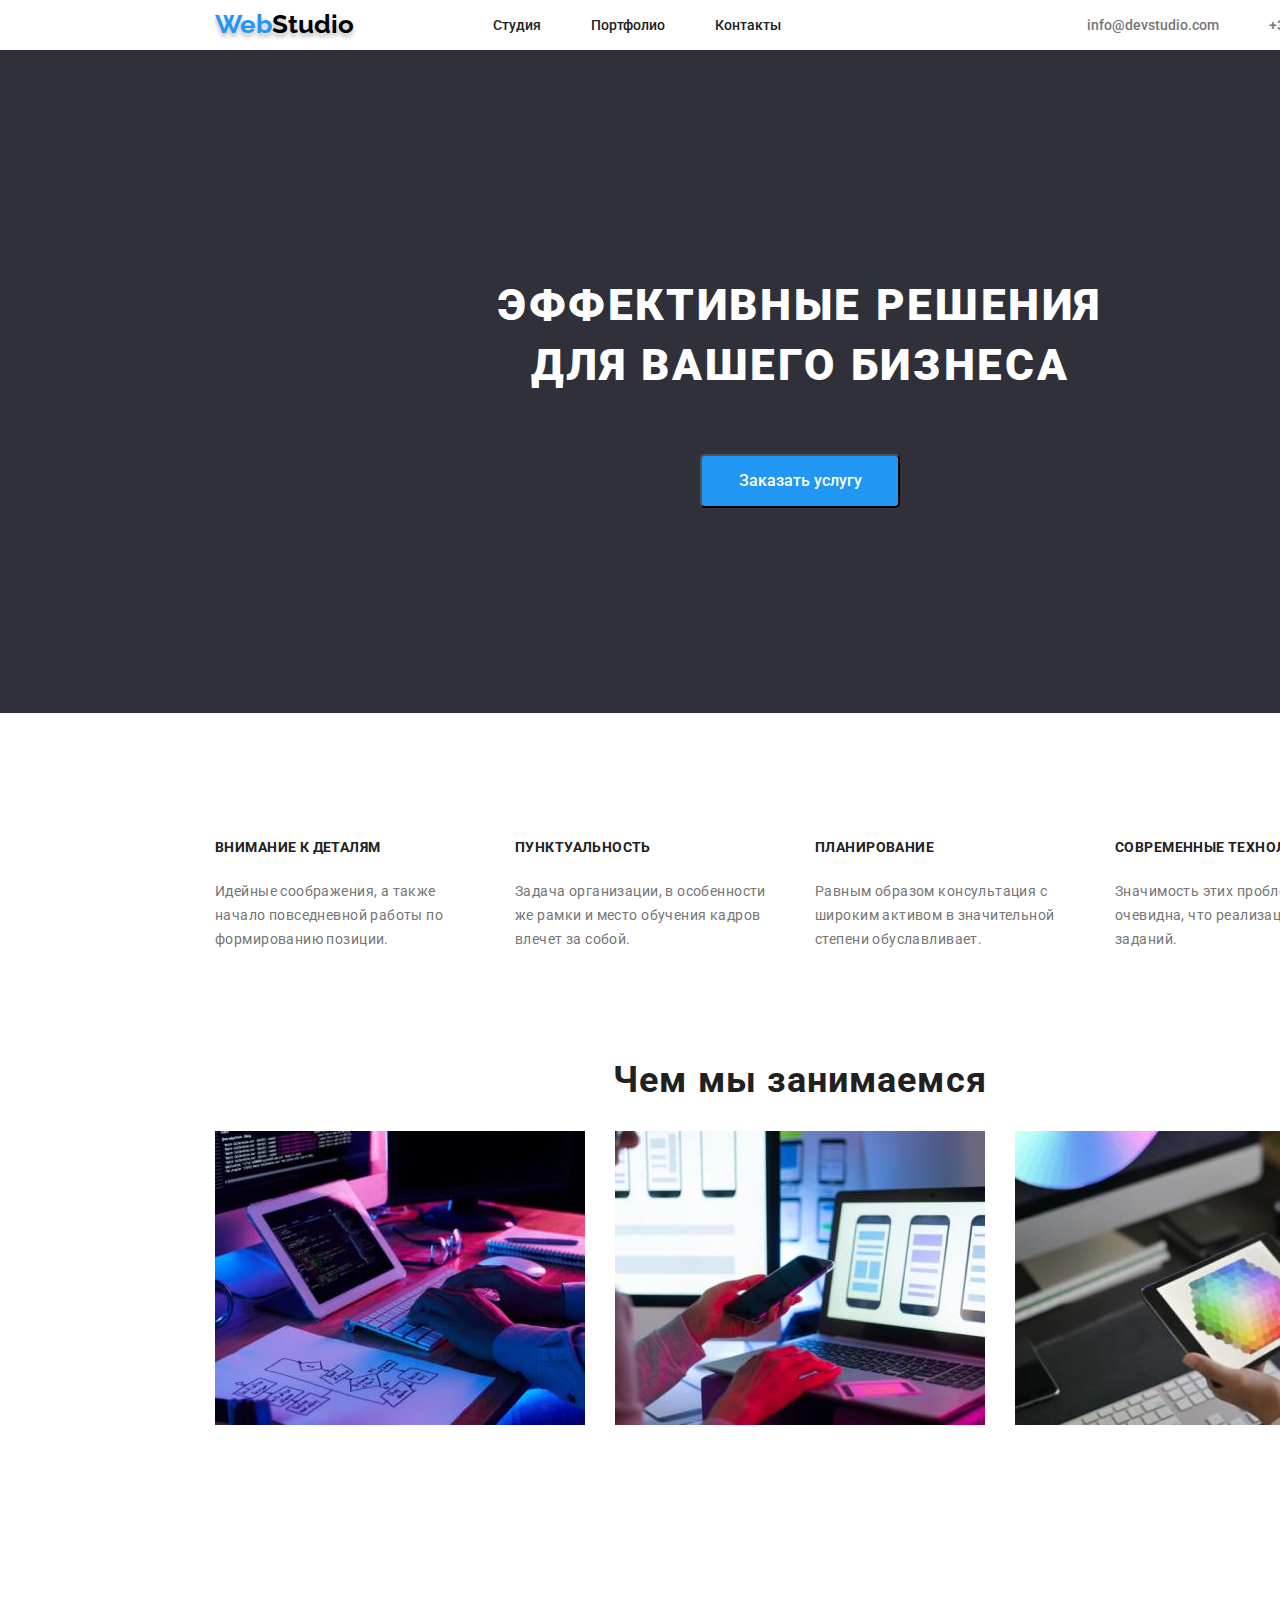
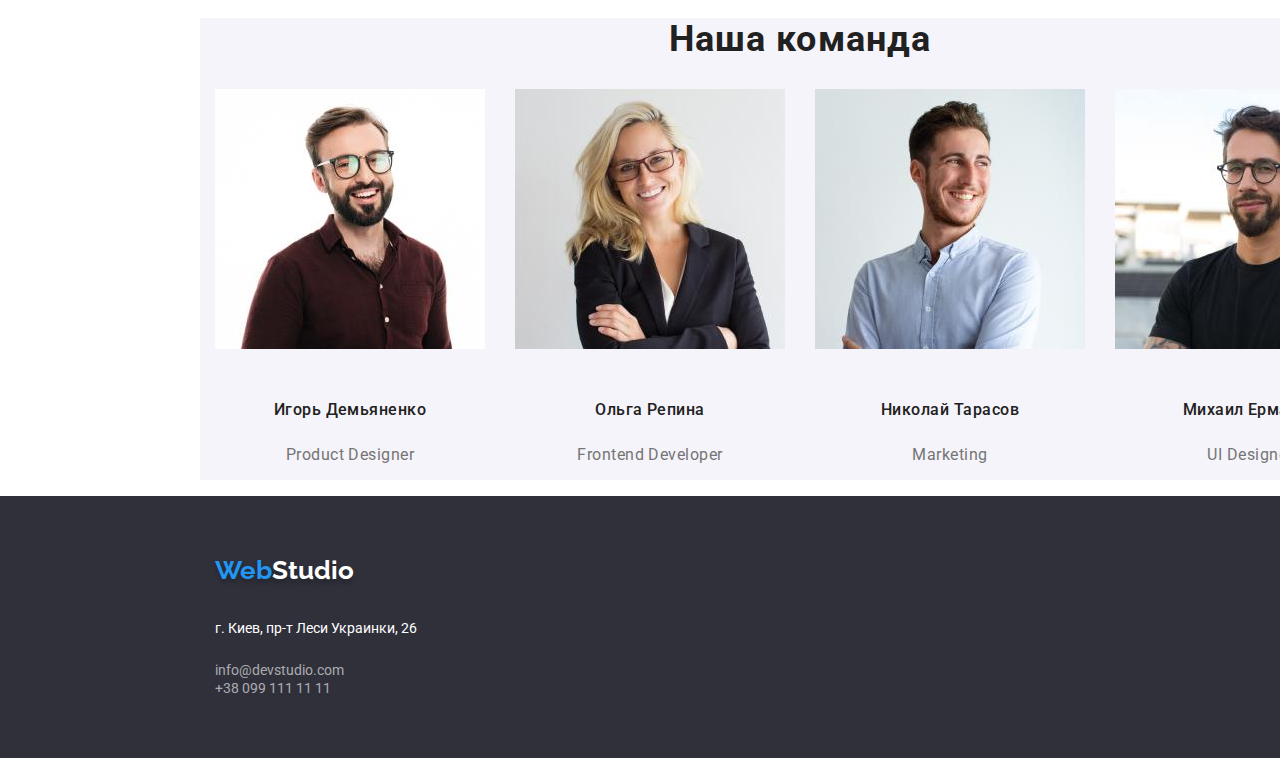
==== commit d567d626: "CSS #3" ====
--- a/index.html
+++ b/index.html
@@ -9,93 +9,102 @@
     <link rel="preconnect" href="https://fonts.gstatic.com" crossorigin>
     <link href="https://fonts.googleapis.com/css2?family=Roboto:wght@400;500;700;900&display=swap" rel="stylesheet">
     <link href="https://fonts.googleapis.com/css2?family=Raleway:wght@700&display=swap" rel="stylesheet">
+    <link rel="stylesheet" href="https://cdnjs.cloudflare.com/ajax/libs/modern-normalize/1.0.0/modern-normalize.min.css"/>
     <link rel="stylesheet" href="./css/styles.css">
 </head>
 <body class="body-main">
     <!--Шапка сайта-->
     <header>
-        <div class="page">
-        <nav>
+            <div class="container main-nav-flex">
             <a  href="" class="title">Web<span class="accent-main">Studio</span></a>
-            <ul>
-                <li><a href="" class="headline_1">Студия</a></li>
-                <li><a href="./portfolio.html" class="headline_2">Портфолио</a></li>
-                <li><a href="" class="headline_3">Контакты</a></li>
+            <nav>
+            <ul class="nav">
+                <li class="item"><a href="" class="headline_1">Студия</a></li>
+                <li class="item"><a href="./portfolio.html" class="headline_2">Портфолио</a></li>
+                <li class="item"><a href="" class="headline_3">Контакты</a></li>
             </ul>
             </nav>
-            <ul>
-                <li><a href="mailto:info@devstudio.com" class="caption_1" target="_blank" rel="noreferrer noopener" >info@devstudio.com</a></li>
-                <li><a href="tel:+380961111111" class="caption_2">+38 096 111 11 11</a></li>
+            <ul class="nav-list">
+                <li class="item"><a href="mailto:info@devstudio.com" class="caption_1" target="_blank" rel="noreferrer noopener" >info@devstudio.com</a></li>
+                <li class="item"><a href="tel:+380961111111" class="caption_2">+38 096 111 11 11</a></li>
             </ul>
-    </div>
+        </div>
     </header>
     <main>
         <!--Герой-->
         <section class="hero">
-            <h1 class="page-main">Эффективные решения для вашего бизнеса</h1>
+            <div class="container">
+            <h1 class="page-main">Эффективные решения <br> для вашего бизнеса</h1>
            <button type="button" class="btn-main">Заказать услугу</button>
+        </div>
         </section>
         <!--Особенности-->
-        <section class="content">
-            <ul>
-                <li>
+        <section>
+            <div class="container">
+            <ul class="content">
+                <li class="content-li">
                     <h3 class="main-content">Внимание к деталям</h3>
                     <p class="about-main">Идейные соображения, а также <br> начало повседневной работы по <br> формированию позиции.</p>
                 </li>
-                <li>
+                <li class="content-li">
                     <h3 class="main-content">Пунктуальность</h3>
                     <p class="about-main">Задача организации, в особенности <br> же рамки и место обучения кадров <br> влечет за собой.</p>
                 </li>
-                <li>
+                <li class="content-li">
                     <h3 class="main-content">Планирование</h3>
                     <p class="about-main">Равным образом консультация с <br> широким активом в значительной <br> степени обуславливает.</p>
                 </li>
-                <li>
+                <li class="content-li">
                     <h3 class="main-content">Современные технологии</h3>
                     <p class="about-main">Значимость этих проблем настолько <br> очевидна, что реализация плановых <br> заданий.</p>
                 </li>
             </ul>
+        </div>
         </section>
         <!--Чем занимаемся-->
         <section>
+            <div class="container whatwedo">
             <h2 class="row-main">Чем мы занимаемся</h2>
-        <ul>
-            <li class="img-box1">
+        <ul class="content-whatwedo">
+            <li class="content-li">
                 <img src="./images/box-1.jpg" width="370" alt="Процес№1">
             </li>
-            <li class="img-box2">
+            <li class="content-li">
                 <img src="./images/box-2.jpg" width="370" alt="Процес№2">
             </li>
-            <li class="img-box3">
+            <li class="content-li">
                 <img src="./images/box-3.jpg" width="370" alt="Процес№3">
             </li>
         </ul>
+    </div>
         </section>
         <!--Наша команда-->
-        <section class="our-team">
+        <section>
+            <div class="container our-team">
                 <h2 class="row-team">Наша команда</h2>           
-            <ul>
-                <li class="team-1">
+            <ul class="container-team">
+                <li class="content-li">
                     <img src="./images/img-i.jpg" width="270" alt="Фото Игорь">
                     <h3 class="team-name">Игорь Демьяненко</h3>
                     <p class="team-position" lang="en">Product Designer</p>
                 </li>
-                <li class="team-2">
+                <li class="content-li">
                     <img src="./images/img-o.jpg" width="270" alt="Фото Ольга">
                     <h3 class="team-name">Ольга Репина</h3>
                     <p class="team-position" lang="en">Frontend Developer</p>
                 </li>
-                <li class="team-3">
+                <li class="content-li">
                     <img src="./images/img-n.jpg" width="270" alt="Фото Николай">
                     <h3 class="team-name">Николай Тарасов</h3>
                     <p class="team-position" lang="en">Marketing</p>
                 </li>
-                <li class="team-4">
+                <li class="content-li">
                     <img src="./images/img-m.jpg" width="270" alt="Фото Михаил">
                     <h3 class="team-name">Михаил Ермаков</h3>
                     <p class="team-position" lang="en">UI Designer</p>
                 </li>
             </ul>
+        </div>
         </section>
     </main>
     <!--Футер-->
@@ -103,7 +112,7 @@
         <address>
         <a href="" class="title-down">Web<span class="accent-footer">Studio</span></a>
         <p class="address">г. Киев, пр-т Леси Украинки, 26</p>
-        <ul>
+        <ul class="ulli">
             <li>
                 <a href="mailto:info@devstudio.com" class="mail"  target="_blank" rel="noreferrer noopener" >info@devstudio.com</a>   
             </li>
@@ -113,6 +122,5 @@
         </ul>
     </address>
     </footer>
-    
 </body>
 </html>--- a/css/styles.css
+++ b/css/styles.css
@@ -9,25 +9,31 @@
     list-style: none;
 }
 
-.body{
-position: relative;
-width: 1600px;
-height: 1880px;
-background: #FFFFFF;
-}
+
 body{
     font-family: 'Roboto', sans-serif;
-}
-
+ 
+}
+
+.container{
+    margin-left: auto;
+    margin-right: auto;
+    width: 1200px;
+    padding-left: 15px;
+    padding-right: 15px;
+}
 
 
 /* WebStudio */
+
 .title{
+display: inline-block;
 font-family: 'Raleway', sans-serif;
 font-style: normal;
 font-weight: bold;
 font-size: 26px;
-line-height: 31px;
+width: 145px;
+height: 31px;
 color: #2196F3;
 
 text-shadow: 0px 4px 4px rgba(0, 0, 0, 0.25);
@@ -37,6 +43,32 @@
 }
 
 /* Menu nav */
+.nav{
+    display: flex;
+    margin-left: 93px;
+}
+
+.nav .item{
+    margin-right: 50px;
+}
+
+.nav .item:nth-child(3n){
+    margin-right: 0px;
+}
+
+.nav-list{
+    display: flex;
+    margin-left: auto;
+}
+
+.nav-list .item{
+    margin-left: 50px;
+}
+
+.main-nav-flex{
+    display: flex;
+    align-items: center;
+}
 
 .headline_1{
 font-weight: 500;
@@ -69,6 +101,7 @@
     color: #757575;
 }
 .caption_1:hover{color: #2196F3;}
+
 .caption_2{
     font-weight: 500;
     font-size: 14px;
@@ -84,6 +117,18 @@
 
 
 .row{
+    display: flex;
+    padding-top: 94px;
+    margin-bottom: 0px;
+    justify-content: center;
+}
+
+.row .content-li{
+    margin-right: 8px;
+}
+
+.row .content-li:nth-child(5n){
+    margin-right: 0px;
 }
 
 .btn{
@@ -97,9 +142,20 @@
 .row .btn:active{color: #2196F3;}
 
 .list{
-padding-left: 215px;
-padding-right: 215px;
-padding-top: 174px;
+    display: flex;
+    flex-wrap: wrap;
+    padding-top: 34px;
+    padding-left: 0px;
+    margin-bottom: 94px;
+}
+
+.list .content-li{
+    margin-right: 30px;
+    margin-bottom: 30px;
+}
+
+.list .content-li:nth-child(3n){
+    margin-right: 0px;
 }
 
 .list-name{
@@ -120,17 +176,6 @@
 color: #757575;
 }
 
-.img_1{}
-.img_2{}
-.img_3{}
-.img_4{}
-.img_5{}
-.img_6{}
-.img_7{}
-.img_8{}
-.img_9{}
-
-
 /* Footer */
 
 
@@ -138,6 +183,9 @@
 background-color: #2F303A;
 }
 .title-down{
+display: inline-block;
+padding-left: 215px;
+padding-top: 60px;
 font-family: 'Raleway', sans-serif;
 font-style: normal;
 font-weight: bold;
@@ -152,8 +200,9 @@
 
 /* Adress nav */
 
-
 .address{
+padding-top: 20px;
+padding-left: 215px;
 font-size: 14px;
 font-style: normal;
 color: #FFFFFF;
@@ -170,19 +219,21 @@
 }
 
 
-
 /* MAIN PAGE */
 
 
 .body-main{
-    background: #FFFFFF;
+
+background-color: #FFFFFF;
+width: 1600px;
 }
 
 
 
 .hero{
-    border-radius: 4px;
-    margin-bottom: 112px;
+padding-top: 195px;
+padding-bottom: 205px;
+text-align: center;
 background-color: #2F303A;
 }
 
@@ -196,22 +247,37 @@
 }
 
 .btn-main{
+min-width: 200px;
+border-radius: 5px;
+padding: 12px 32px;
+margin-top: 30px;
 font-weight: 500;
 font-size: 16px;
 line-height: 26px;
 text-align: center;
 background: #2196F3;
-box-shadow: 0px 4px 4px rgba(0, 0, 0, 0.15);
-border-radius: 4px;
 color: white;
 font-family: inherit;
 }
 
 .content{
-margin-bottom: 94px;
+ display: flex;
+ flex-wrap: wrap;
+ margin-top: 112px;
+ padding: 0px;
+}
+
+.content .content-li{
+    width: 270px;
+    margin-right: 30px;
+}
+
+.content .content-li:nth-child(4n){
+    margin-right: 0px;
 }
 
 .main-content{
+    padding-bottom: 10px;
     font-weight: bold;
     font-size: 14px;
     line-height: 16px;
@@ -229,22 +295,27 @@
 color: #757575;
 }
 
+.whatwedo{
+    margin-top: 94px;
+}
+
+.content-whatwedo{
+    display: flex;
+    padding: 0px;
+}
+
+.content-whatwedo .content-li{
+    width: 370px;
+    margin-right: 30px;
+}
+
+.content-whatwedo .content-li:nth-child(3n){
+    margin-right: 0px;
+}
+
 .row-main{
-font-size: 36px;
-line-height: 42px;
-text-align: center;
-margin-bottom: 94px;
-text-transform: uppercase;
-color: #212121;
-}
-
-
-
-.our-team{   
-    background-color: #F5F4FA;
-    }
-
-.row-team{
+    text-align: center;
+    font-style: normal;
     font-weight: bold;
     font-size: 36px;
     line-height: 42px;
@@ -252,9 +323,40 @@
     color: #212121;
 }
 
-.team-1{}
+
+.our-team{  
+    background-color: #F5F4FA;
+    }
+
+.row-team{
+    margin-top: 188px;
+    text-align: center;
+    font-weight: bold;
+    font-size: 36px;
+    line-height: 42px;
+    letter-spacing: 0.03em;
+    color: #212121;
+}
+
+.container-team{
+display: flex;
+padding: 0px;
+text-align: center;
+}
+
+.container-team .content-li{
+    width: 270px;
+    margin-right: 30px;
+}
+
+.container-team .content-li:nth-child(4n){
+    margin-right: 0px;
+}
+
 
 .team-name{
+padding-top: 30px;
+padding-bottom: 10px;
 font-style: normal;
 font-weight: 500;
 font-size: 16px;
@@ -272,12 +374,13 @@
 color: #757575;
 }
 
-.team-2{}
-
-.team-3{}
-
-.team-4{}
-
 .footer-main{
-    background-color: #2F303A;
+background-color: #2F303A;
+margin-top: 0px;
+}
+
+.ulli{
+    padding-bottom: 60px;
+    padding-top: 9px;
+    padding-left: 215px;
 }